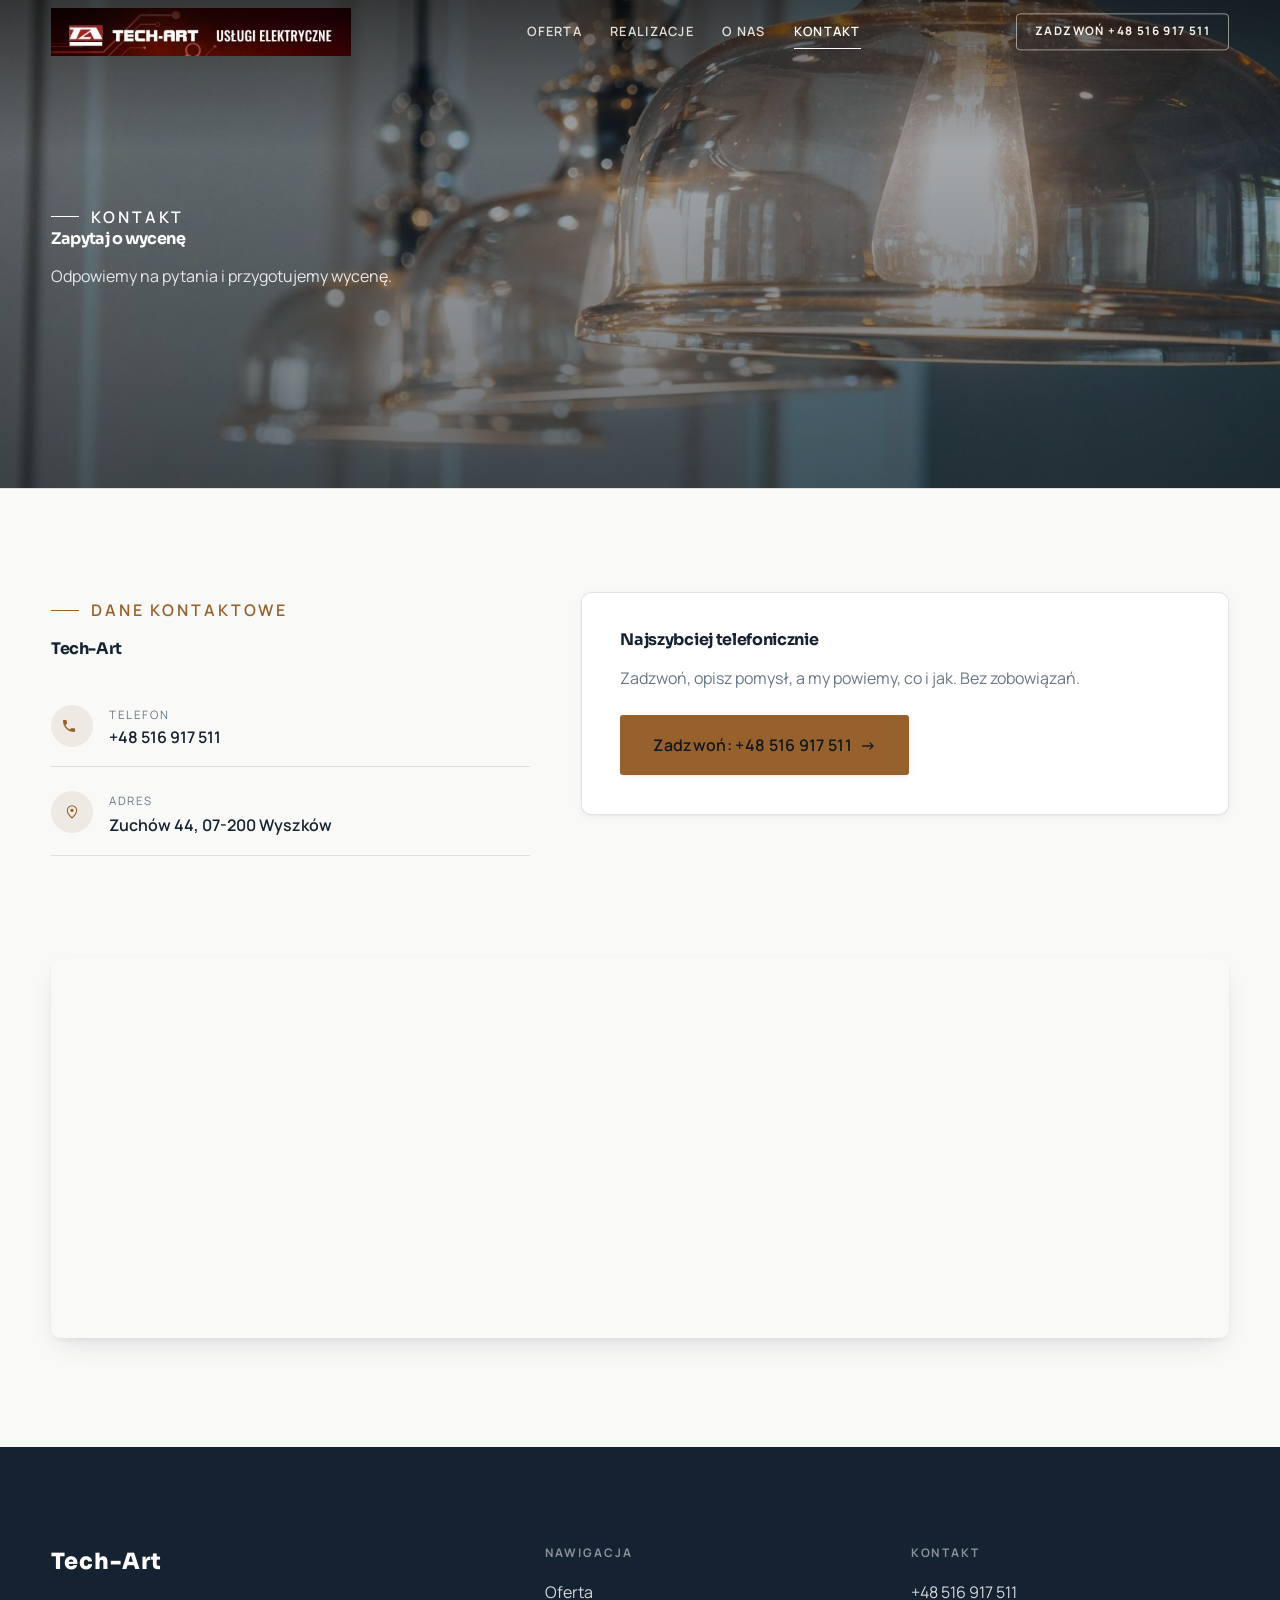
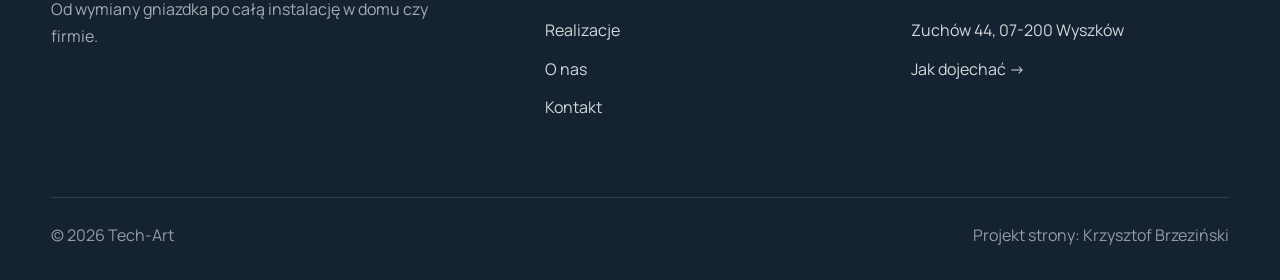
==== kontakt.html @ 869742fd "Tech-Art - strona demo (usługi elektryczne, Wyszków)" ====
<!DOCTYPE html>
<html lang="pl">
<head>
<meta charset="UTF-8">
<meta name="viewport" content="width=device-width, initial-scale=1.0">
<title>Kontakt - Tech-Art</title>
<meta name="description" content="Kontakt Tech-Art - Zuchów 44, 07-200 Wyszków">
<link rel="preconnect" href="https://fonts.googleapis.com">
<link rel="preconnect" href="https://fonts.gstatic.com" crossorigin>
<link href="https://fonts.googleapis.com/css2?family=Sora:wght@600;700;800&family=Manrope:wght@400;500;600&display=swap" rel="stylesheet">
<link rel="stylesheet" href="assets/styles.css">
</head>
<body>

<header class="nav">
  <div class="wrap nav-inner">
    <a class="brand brand-has-logo" href="index.html"><img class="brand-logo" src="img/logo.png" alt="Tech-Art"></a>
    <nav class="nav-links">
      <a href="oferta.html">Oferta</a>
      <a href="realizacje.html">Realizacje</a>
      <a href="o-nas.html">O nas</a>
      <a href="kontakt.html" class="active">Kontakt</a>
      <a href="tel:+48516917511" class="btn btn-accent">Zadzwoń +48 516 917 511</a>
    </nav>
    <button class="nav-toggle" aria-label="Menu"><span></span><span></span><span></span></button>
  </div>
</header>

<section class="pagehead">
  <img src="img/g8.jpg" alt="Tech-Art - Zapytaj o wycenę">
  <div class="wrap">
    <span class="eyebrow">Kontakt</span>
    <h1>Zapytaj o wycenę</h1>
    <p>Odpowiemy na pytania i przygotujemy wycenę.</p>
  </div>
</section>
<section>
  <div class="wrap contact-grid">
    <div class="reveal">
      <span class="eyebrow">Dane kontaktowe</span>
      <h2 style="margin:var(--space-4) 0 var(--space-6)">Tech-Art</h2>
      <div class="info-list">
        <div class="info-row"><div class="ic"><svg class="ico-tel" width="16" height="16" viewBox="0 0 24 24" fill="none" aria-hidden="true"><path d="M6.6 10.8a15.5 15.5 0 0 0 6.6 6.6l2.2-2.2a1 1 0 0 1 1-.24 11.4 11.4 0 0 0 3.6.58 1 1 0 0 1 1 1V20a1 1 0 0 1-1 1A17 17 0 0 1 3 4a1 1 0 0 1 1-1h3.5a1 1 0 0 1 1 1c0 1.25.2 2.46.58 3.6a1 1 0 0 1-.25 1l-2.23 2.2Z" fill="currentColor"/></svg></div><div><div class="lbl">Telefon</div><a class="val" href="tel:+48516917511">+48 516 917 511</a></div></div>
        <div class="info-row"><div class="ic"><svg class="ico-pin" width="16" height="16" viewBox="0 0 24 24" fill="none" aria-hidden="true"><path d="M12 21s7-6.1 7-11.5A7 7 0 0 0 5 9.5C5 14.9 12 21 12 21Z" stroke="currentColor" stroke-width="1.6" fill="none"/><circle cx="12" cy="9.5" r="2.4" fill="currentColor"/></svg></div><div><div class="lbl">Adres</div><div class="val">Zuchów 44, 07-200 Wyszków</div></div></div>
      </div>
    </div>
    <div class="reveal">
      <div class="form">
        <h3 style="margin-bottom:var(--space-4)">Najszybciej telefonicznie</h3>
        <p class="muted" style="margin-bottom:var(--space-5)">Zadzwoń, opisz pomysł, a my powiemy, co i jak. Bez zobowiązań.</p>
        <a href="tel:+48516917511" class="btn btn-accent" style="justify-content:center">Zadzwoń: +48 516 917 511 <span class="arr">→</span></a>
      </div>
    </div>
  </div>
</section>
<section style="padding-top:0">
  <div class="wrap reveal">
    <iframe class="map" title="Tech-Art - Wyszków" src="https://maps.google.com/maps?q=Tech-Art%20Wyszk%C3%B3w&z=15&output=embed" loading="lazy" referrerpolicy="no-referrer-when-downgrade"></iframe>
  </div>
</section>

<footer>
  <div class="wrap">
    <div class="foot-grid">
      <div class="foot-brand">
        <div class="name">Tech-Art</div>
        <p>Od wymiany gniazdka po całą instalację w domu czy firmie.</p>
      </div>
      <div class="foot-col">
        <h4>Nawigacja</h4>
        <a href="oferta.html">Oferta</a>
        <a href="realizacje.html">Realizacje</a>
        <a href="o-nas.html">O nas</a>
        <a href="kontakt.html">Kontakt</a>
      </div>
      <div class="foot-col">
        <h4>Kontakt</h4>
        <a href="tel:+48516917511">+48 516 917 511</a>
        <p>Zuchów 44, 07-200 Wyszków</p>
        <a href="https://maps.google.com/?cid=8040928543461426084&g_mp=CiVnb29nbGUubWFwcy5wbGFjZXMudjEuUGxhY2VzLkdldFBsYWNlEAIYBCAA" target="_blank" rel="noopener">Jak dojechać →</a>
      </div>
    </div>
    <div class="foot-bot">
      <span>© 2026 Tech-Art</span>
      <span>Projekt strony: Krzysztof Brzeziński</span>
    </div>
  </div>
</footer>
<div class="sticky-call"><a class="sc-call" href="tel:+48516917511"><svg class="ico-tel" width="16" height="16" viewBox="0 0 24 24" fill="none" aria-hidden="true"><path d="M6.6 10.8a15.5 15.5 0 0 0 6.6 6.6l2.2-2.2a1 1 0 0 1 1-.24 11.4 11.4 0 0 0 3.6.58 1 1 0 0 1 1 1V20a1 1 0 0 1-1 1A17 17 0 0 1 3 4a1 1 0 0 1 1-1h3.5a1 1 0 0 1 1 1c0 1.25.2 2.46.58 3.6a1 1 0 0 1-.25 1l-2.23 2.2Z" fill="currentColor"/></svg> Zadzwoń</a><a class="sc-quote" href="kontakt.html">Bezpłatna wycena</a></div>

<script src="assets/main.js"></script>
</body>
</html>
---- assets/styles.css ----
/* ============================================================
   STOLBASZ — premium, architektoniczny B2B fit-out
   Jasna paleta, zero brązu. System wg premium-web-craft.
   Projekt strony: Krzysztof Brzeziński
   ============================================================ */

:root{
  /* PALETA — jasna, architektoniczna, chłodna */
  --paper:#f5f7fa;          /* główne tło */
  --paper-2:#e7edf3;        /* sekcje alternatywne (chłodny jasny szary) */
  --paper-3:#e7edf3;        /* delikatne wypełnienia */
  --ink:#142231;            /* tekst główny — chłodny grafit */
  --ink-soft:#2c3e52;       /* nagłówki drugorzędne */
  --muted:#697785;          /* tekst poboczny */
  --line:rgba(20,34,49,.12);/* hairline */
  --accent:#e8a00c;         /* stonowany petrol-slate — jedyny akcent */
  --accent-d:#c47f06;
  --accent-soft:rgba(232,160,12,.10);
  --dark:#142231;           /* sekcje ciemne (stopka/CTA) */

  /* ODSTĘPY — skala 4/8 */
  --space-1:4px; --space-2:8px; --space-3:12px; --space-4:16px; --space-5:24px;
  --space-6:32px; --space-7:48px; --space-8:64px; --space-9:96px; --space-10:128px;

  /* TYPOGRAFIA — fluid clamp() */
  --text-sm:clamp(.82rem,.8rem+.1vw,.9rem);
  --text-base:clamp(1rem,.97rem+.15vw,1.1rem);
  --text-lg:clamp(1.12rem,1.05rem+.3vw,1.3rem);
  --text-h3:clamp(1.2rem,1.1rem+.5vw,1.5rem);
  --text-h2:clamp(1.9rem,1.5rem+1.9vw,2.8rem);
  --text-h1:clamp(2.6rem,1.9rem+3.6vw,4.6rem);

  /* PROMIENIE — architektoniczne, raczej ostre */
  --r-sm:3px; --r-md:6px; --r-lg:10px;

  /* RUCH */
  --ease:cubic-bezier(.25,.46,.45,.94); --dur:.24s;

  /* CIENIE — miękkie, warstwowe */
  --sh-sm:0 1px 2px rgba(16,24,32,.04), 0 2px 8px rgba(16,24,32,.05);
  --sh-md:0 2px 6px rgba(16,24,32,.05), 0 12px 28px -8px rgba(16,24,32,.12);
  --sh-lg:0 6px 14px rgba(16,24,32,.07), 0 26px 56px -18px rgba(16,24,32,.22);

  --hairline:1px solid var(--line);

  --font-display:'Sora','Manrope',sans-serif;
  --font-body:'Manrope',sans-serif;
}

*{box-sizing:border-box;margin:0;padding:0}
html{scroll-behavior:smooth}
body{
  font-family:var(--font-body);
  font-size:var(--text-base);
  line-height:1.65;
  color:var(--ink);
  background:var(--paper);
  -webkit-font-smoothing:antialiased;
  text-rendering:optimizeLegibility;
}
img{max-width:100%;display:block}
a{color:inherit;text-decoration:none}

.wrap{width:min(92%,1180px);margin-inline:auto}
section{padding-block:clamp(52px,6.5vw,96px)}

h1,h2,h3{font-family:var(--font-display);font-weight:700;line-height:1.08;letter-spacing:-.02em;color:var(--ink)}
h1{font-size:var(--text-h1);letter-spacing:-.035em}
h2{font-size:var(--text-h2);letter-spacing:-.025em}
h3{font-size:var(--text-h3)}
p{max-width:65ch}

.eyebrow{
  font-family:var(--font-body);
  font-size:var(--text-sm);
  font-weight:600;
  letter-spacing:.18em;
  text-transform:uppercase;
  color:var(--accent);
  display:inline-flex;align-items:center;gap:var(--space-3);
}
.eyebrow::before{content:"";width:28px;height:1px;background:var(--accent);display:inline-block}

.muted{color:var(--muted)}
.lead{font-size:var(--text-lg);line-height:1.55;color:var(--ink-soft);max-width:50ch}

/* ---------- BUTTONS ---------- */
.btn{
  display:inline-flex;align-items:center;gap:var(--space-2);
  font-weight:600;font-size:var(--text-sm);letter-spacing:.02em;
  padding:var(--space-4) var(--space-6);
  border-radius:var(--r-sm);
  transition:transform var(--dur) var(--ease),box-shadow var(--dur) var(--ease),background var(--dur) var(--ease);
  cursor:pointer;border:1px solid transparent;
}
.btn-accent{background:var(--accent);color:#fff;box-shadow:var(--sh-sm)}
.btn-accent:hover{background:var(--accent-d);transform:translateY(-2px);box-shadow:var(--sh-md)}
.btn-accent:active{transform:translateY(0);box-shadow:var(--sh-sm)}
.btn-ghost{background:transparent;color:var(--ink);border-color:var(--line)}
.btn-ghost:hover{border-color:var(--accent);color:var(--accent);transform:translateY(-2px)}
.btn-light{background:#fff;color:var(--ink);box-shadow:var(--sh-sm)}
.btn-light:hover{transform:translateY(-2px);box-shadow:var(--sh-md)}
.btn .arr{transition:transform var(--dur) var(--ease)}
.btn:hover .arr{transform:translateX(4px)}

/* ---------- NAV ---------- */
.nav{
  position:sticky;top:0;z-index:50;
  background:color-mix(in srgb,var(--paper) 88%,transparent);
  backdrop-filter:saturate(140%) blur(10px);
  border-bottom:var(--hairline);
}
.nav-inner{display:flex;align-items:center;justify-content:space-between;height:72px}
.brand{display:flex;flex-direction:column;line-height:1}
.brand .name{font-family:var(--font-display);font-weight:800;font-size:1.35rem;letter-spacing:.04em}
.brand .sub{font-size:.62rem;letter-spacing:.34em;text-transform:uppercase;color:var(--muted);margin-top:5px}
.nav-links{display:flex;align-items:center;gap:var(--space-6)}
.nav-links a{font-size:var(--text-sm);font-weight:500;color:var(--ink-soft);position:relative;padding-block:4px;transition:color var(--dur) var(--ease)}
.nav-links a::after{content:"";position:absolute;left:0;bottom:0;width:0;height:1.5px;background:var(--accent);transition:width var(--dur) var(--ease)}
.nav-links a:hover,.nav-links a.active{color:var(--ink)}
.nav-links a:hover::after,.nav-links a.active::after{width:100%}
.nav-links .btn{padding:var(--space-2) var(--space-5)}
/* przyciski w nav: właściwy kolor (przebij .nav-links a) + bez podkreślenia */
.nav-links a.btn-accent{color:#fff}
.nav-links a.btn-ghost,.nav-links a.btn-light{color:var(--ink)}
.nav-links a.btn::after{display:none}
.nav-toggle{display:none;background:none;border:none;cursor:pointer;flex-direction:column;gap:5px;padding:8px}
.nav-toggle span{width:24px;height:2px;background:var(--ink);transition:var(--dur)}

/* ---------- HERO (split) ---------- */
.hero{position:relative;overflow:hidden;border-bottom:var(--hairline)}
.hero-grid{display:grid;grid-template-columns:1.05fr .95fr;gap:clamp(24px,4vw,60px);align-items:center;
  padding-block:clamp(36px,4.5vw,64px)}
.hero-copy .eyebrow{margin-bottom:var(--space-5)}
.hero-copy h1{margin-bottom:var(--space-5)}
.hero-copy .lead{margin-bottom:var(--space-7)}
.hero-actions{display:flex;flex-wrap:wrap;gap:var(--space-4)}
.hero-art{position:relative;aspect-ratio:4/3;border-radius:var(--r-lg);overflow:hidden;box-shadow:var(--sh-lg)}
.hero-art img{width:100%;height:100%;object-fit:cover}
.hero-art::after{content:"";position:absolute;inset:0;background:linear-gradient(180deg,transparent 55%,rgba(18,24,28,.28))}
.hero-badge{position:absolute;left:var(--space-5);bottom:var(--space-5);z-index:2;
  background:rgba(252,252,251,.94);backdrop-filter:blur(4px);
  border-radius:var(--r-md);padding:var(--space-4) var(--space-5);box-shadow:var(--sh-md);max-width:78%}
.hero-badge strong{display:block;font-family:var(--font-display);font-size:1rem;letter-spacing:-.01em}
.hero-badge span{font-size:var(--text-sm);color:var(--muted)}

/* ---------- HERO duży / kinowy (strona główna) ---------- */
.hero-cine{position:relative;min-height:clamp(560px,82vh,840px);min-height:clamp(560px,82svh,840px);display:flex;align-items:center;overflow:hidden;border-bottom:var(--hairline)}
.hero-cine>img{position:absolute;inset:0;width:100%;height:100%;object-fit:cover;z-index:0}
.hero-cine::after{content:"";position:absolute;inset:0;z-index:1;
  background:linear-gradient(95deg,rgba(13,18,23,.86) 0%,rgba(13,18,23,.64) 32%,rgba(13,18,23,.24) 62%,rgba(13,18,23,.04) 100%)}
.hero-cine .wrap{position:relative;z-index:2;padding-block:var(--space-8)}
.hero-cine .hero-copy{max-width:660px}
.hero-cine .eyebrow{color:#fff;margin-bottom:var(--space-5)}
.hero-cine .eyebrow::before{background:#fff}
.hero-cine h1{color:#fff;margin-bottom:var(--space-5);font-size:clamp(2.9rem,2rem+4.4vw,5.2rem)}
.hero-cine .lead{color:rgba(255,255,255,.92);max-width:48ch;margin-bottom:var(--space-7)}
.hero-cine .hero-actions{display:flex;flex-wrap:wrap;gap:var(--space-4)}
@media(max-width:680px){
  .hero-cine{min-height:clamp(520px,76vh,640px);min-height:clamp(520px,76svh,640px);align-items:flex-end}
  .hero-cine::after{background:linear-gradient(0deg,rgba(13,18,23,.9) 6%,rgba(13,18,23,.45) 55%,rgba(13,18,23,.25) 100%)}
  .hero-cine .wrap{padding-bottom:var(--space-9)}
}

/* full-bleed hero variant (podstrony) */
.pagehead{position:relative;min-height:46vh;min-height:46svh;display:flex;align-items:flex-end;overflow:hidden;border-bottom:var(--hairline)}
.pagehead img{position:absolute;inset:0;width:100%;height:100%;object-fit:cover}
.pagehead::after{content:"";position:absolute;inset:0;background:linear-gradient(180deg,rgba(18,24,28,.25),rgba(18,24,28,.62))}
.pagehead .wrap{position:relative;z-index:2;padding-block:var(--space-9);color:#fff}
.pagehead h1{color:#fff;max-width:18ch}
.pagehead .eyebrow{color:#fff}
.pagehead .eyebrow::before{background:#fff}
.pagehead p{color:rgba(255,255,255,.86);margin-top:var(--space-4);max-width:54ch}

/* ---------- STRIP (pasek skrótów / liczby) ---------- */
.strip{background:var(--dark);color:#fff}
.strip .wrap{display:grid;grid-template-columns:repeat(4,1fr);gap:var(--space-6);padding-block:var(--space-8)}
.strip .item .k{font-family:var(--font-display);font-size:clamp(1.6rem,1.2rem+1.4vw,2.4rem);font-weight:800;letter-spacing:-.02em;color:#fff}
.strip .item .v{font-size:var(--text-sm);color:rgba(255,255,255,.66);margin-top:var(--space-2);line-height:1.45}
.strip .item{border-left:2px solid var(--accent);padding-left:var(--space-5)}

/* ---------- SECTION HEAD ---------- */
.head{max-width:48rem;margin-bottom:var(--space-8)}
.head.center{margin-inline:auto;text-align:center}
.head .eyebrow{margin-bottom:var(--space-4)}
.head h2{margin-bottom:var(--space-4)}
.head p{color:var(--muted);font-size:var(--text-lg);line-height:1.55}
.head.center p{margin-inline:auto}

/* ---------- INTRO SPLIT ---------- */
.split{display:grid;grid-template-columns:.92fr 1.08fr;gap:clamp(28px,5vw,80px);align-items:center}
.split.rev{grid-template-columns:1.08fr .92fr}
.split.rev .split-art{order:-1}
.split-art{position:relative;aspect-ratio:5/4;border-radius:var(--r-lg);overflow:hidden;box-shadow:var(--sh-lg)}
.split-art img{width:100%;height:100%;object-fit:cover}
.split-copy h2{margin-bottom:var(--space-5)}
.split-copy p+p{margin-top:var(--space-4)}
.split-copy .btn{margin-top:var(--space-6)}

/* ---------- SERVICES (zakres) ---------- */
.svc-grid{display:grid;grid-template-columns:repeat(auto-fit,minmax(280px,1fr));gap:var(--space-5)}
.svc{background:#fff;border:var(--hairline);border-radius:var(--r-md);padding:var(--space-7) var(--space-6);
  transition:transform var(--dur) var(--ease),box-shadow var(--dur) var(--ease),border-color var(--dur) var(--ease);
  position:relative;overflow:hidden}
.svc::before{content:"";position:absolute;left:0;top:0;width:3px;height:0;background:var(--accent);transition:height var(--dur) var(--ease)}
.svc:hover{transform:translateY(-4px);box-shadow:var(--sh-md);border-color:transparent}
.svc:hover::before{height:100%}
.svc .ic{font-family:var(--font-display);font-size:.8rem;font-weight:700;letter-spacing:.12em;color:var(--accent);margin-bottom:var(--space-4)}
.svc h3{margin-bottom:var(--space-3);font-size:1.22rem}
.svc p{color:var(--muted);font-size:var(--text-base);line-height:1.6}

/* big detailed service rows */
.svc-row{display:grid;grid-template-columns:.8fr 1.2fr;gap:clamp(20px,4vw,60px);align-items:center;padding-block:var(--space-8)}
.svc-row+.svc-row{border-top:var(--hairline)}
.svc-row.rev{grid-template-columns:1.2fr .8fr}
.svc-row.rev .svc-row-art{order:-1}
.svc-row-art{aspect-ratio:4/3;border-radius:var(--r-md);overflow:hidden;box-shadow:var(--sh-md)}
.svc-row-art img{width:100%;height:100%;object-fit:cover}
.svc-row h3{font-size:1.5rem;margin-bottom:var(--space-4)}
.svc-row .num{font-family:var(--font-display);font-size:.85rem;font-weight:700;letter-spacing:.14em;color:var(--accent);display:block;margin-bottom:var(--space-3)}
.svc-row ul{list-style:none;margin-top:var(--space-4);display:flex;flex-direction:column;gap:var(--space-2)}
.svc-row li{position:relative;padding-left:var(--space-5);color:var(--muted);font-size:var(--text-base)}
.svc-row li::before{content:"";position:absolute;left:0;top:.62em;width:8px;height:1px;background:var(--accent)}

/* ---------- GALLERY (realizacje) ---------- */
.gallery{display:grid;grid-template-columns:repeat(12,1fr);gap:var(--space-4);grid-auto-rows:200px}
/* GALERIA MASONRY — pionowe zdjęcia (portrety beauty/wellness) bez przycinania: kolumny, height auto */
.gallery-masonry{column-count:3;column-gap:var(--space-4)}
@media(max-width:900px){.gallery-masonry{column-count:2}}
@media(max-width:560px){.gallery-masonry{column-count:1}}
.gallery-masonry .m-tile{break-inside:avoid;margin:0 0 var(--space-4);padding:0;position:relative;overflow:hidden;border-radius:var(--r-md);border:1px solid var(--line)}
.gallery-masonry .m-tile img{width:100%;height:auto;display:block}
.gallery-masonry .m-tile .cap{position:absolute;left:0;right:0;bottom:0;padding:var(--space-4);color:#fff;background:linear-gradient(0deg,rgba(0,0,0,.55),transparent);font-size:var(--text-sm)}
.gallery-masonry .m-tile .cap small{display:block;font-weight:400;opacity:.78;letter-spacing:.04em;text-transform:uppercase;font-size:.66rem;margin-top:3px}
.tile{position:relative;overflow:hidden;border-radius:var(--r-md);box-shadow:var(--sh-sm);
  transition:transform var(--dur) var(--ease),box-shadow var(--dur) var(--ease)}
.tile img{width:100%;height:100%;object-fit:cover;transition:transform .6s var(--ease)}
.tile:hover{box-shadow:var(--sh-md)}
.tile:hover img{transform:scale(1.05)}
.tile .cap{position:absolute;left:0;right:0;bottom:0;padding:var(--space-5) var(--space-4) var(--space-4);
  background:linear-gradient(transparent,rgba(18,24,28,.78));color:#fff;
  font-size:var(--text-sm);font-weight:600;letter-spacing:.01em;
  opacity:0;transform:translateY(8px);transition:var(--dur) var(--ease)}
.tile:hover .cap{opacity:1;transform:translateY(0)}
.tile .cap small{display:block;font-weight:400;opacity:.78;letter-spacing:.04em;text-transform:uppercase;font-size:.66rem;margin-top:3px}
/* bento spans */
.t-wide{grid-column:span 6}
.t-tall{grid-column:span 6;grid-row:span 2}
.t-std{grid-column:span 6}
.t-third{grid-column:span 4}
.t-two3{grid-column:span 8}

/* ---------- TRUST / WIARYGODNOŚĆ ---------- */
.trust{background:var(--paper-2)}
.trust-grid{display:grid;grid-template-columns:repeat(auto-fit,minmax(240px,1fr));gap:var(--space-5);margin-top:var(--space-7)}
.trust-card{background:#fff;border-radius:var(--r-md);padding:var(--space-7) var(--space-6);box-shadow:var(--sh-sm);border-top:3px solid var(--accent)}
.trust-card .big{font-family:var(--font-display);font-size:clamp(1.8rem,1.3rem+1.6vw,2.6rem);font-weight:800;letter-spacing:-.02em;color:var(--ink);line-height:1}
.trust-card h3{font-size:1.12rem;margin:var(--space-3) 0 var(--space-2)}
.trust-card p{color:var(--muted);font-size:var(--text-base);line-height:1.55}

/* ---------- CTA band ---------- */
.cta{background:var(--dark);color:#fff;position:relative;overflow:hidden}
.cta .wrap{display:grid;grid-template-columns:1.4fr .6fr;gap:var(--space-7);align-items:center;position:relative;z-index:2}
.cta h2{color:#fff;max-width:20ch}
.cta p{color:rgba(255,255,255,.74);margin-top:var(--space-4)}
.cta-actions{display:flex;flex-direction:column;gap:var(--space-3);align-items:flex-start}
.cta::before{content:"";position:absolute;right:-80px;top:-80px;width:360px;height:360px;border-radius:50%;
  background:radial-gradient(circle,var(--accent-soft),transparent 70%)}

/* ---------- CONTACT ---------- */
.contact-grid{display:grid;grid-template-columns:.85fr 1.15fr;gap:clamp(28px,4vw,56px);align-items:start}
.info-list{display:flex;flex-direction:column;gap:var(--space-2)}
.info-row{display:flex;gap:var(--space-4);align-items:flex-start;padding-block:var(--space-4);border-bottom:var(--hairline)}
.info-row .ic{flex:none;width:42px;height:42px;display:grid;place-items:center;border-radius:50%;
  background:var(--accent-soft);color:var(--accent);font-size:1.05rem}
.info-row .lbl{font-size:.72rem;letter-spacing:.14em;text-transform:uppercase;color:var(--muted)}
.info-row .val{font-weight:600;font-size:var(--text-base);margin-top:2px}
.info-row a.val:hover{color:var(--accent)}
.map{border:none;border-radius:var(--r-lg);box-shadow:var(--sh-md);width:100%;height:100%;min-height:380px;filter:grayscale(.2) contrast(1.02)}
.form{background:#fff;border:var(--hairline);border-radius:var(--r-lg);padding:clamp(24px,3vw,40px);box-shadow:var(--sh-sm)}
.form .fld{margin-bottom:var(--space-5)}
.form label{display:block;font-size:var(--text-sm);font-weight:600;margin-bottom:var(--space-2)}
.form input,.form textarea{width:100%;font-family:inherit;font-size:var(--text-base);color:var(--ink);
  padding:var(--space-4);border:var(--hairline);border-radius:var(--r-sm);background:var(--paper);transition:border-color var(--dur)}
.form input:focus,.form textarea:focus{outline:none;border-color:var(--accent);background:#fff}
.form textarea{resize:vertical;min-height:120px}
.form .note{font-size:var(--text-sm);color:var(--muted);margin-top:var(--space-3)}

/* ---------- FOOTER ---------- */
footer{background:var(--dark);color:#fff;padding-block:var(--space-9) var(--space-6)}
.foot-grid{display:grid;grid-template-columns:1.4fr 1fr 1fr;gap:var(--space-7);margin-bottom:var(--space-8)}
.foot-brand .name{font-family:var(--font-display);font-weight:800;font-size:1.4rem;letter-spacing:.04em}
.foot-brand p{color:rgba(255,255,255,.62);margin-top:var(--space-4);font-size:var(--text-base);max-width:38ch}
.foot-col h4{font-size:.74rem;letter-spacing:.16em;text-transform:uppercase;color:rgba(255,255,255,.5);margin-bottom:var(--space-4)}
.foot-col a,.foot-col p{display:block;color:rgba(255,255,255,.82);font-size:var(--text-base);margin-bottom:var(--space-3)}
.foot-col a:hover{color:#fff}
.foot-bot{border-top:1px solid rgba(255,255,255,.12);padding-top:var(--space-5);display:flex;justify-content:space-between;flex-wrap:wrap;gap:var(--space-3);
  font-size:var(--text-sm);color:rgba(255,255,255,.55)}
.foot-bot a:hover{color:#fff}

/* ---------- REVEAL ---------- */
.reveal{opacity:0;transform:translateY(22px);transition:opacity .6s var(--ease),transform .6s var(--ease)}
.reveal.in{opacity:1;transform:none}

/* ---------- RESPONSIVE ---------- */
@media(max-width:920px){
  .hero-grid,.split,.split.rev,.svc-row,.svc-row.rev,.cta .wrap,.contact-grid,.foot-grid{grid-template-columns:1fr}
  .split.rev .split-art,.svc-row.rev .svc-row-art{order:0}
  .hero-art{aspect-ratio:16/10;max-height:420px}
  .strip .wrap{grid-template-columns:repeat(2,1fr);gap:var(--space-7)}
  .gallery{grid-auto-rows:180px}
  .t-wide,.t-tall,.t-std,.t-third,.t-two3{grid-column:span 6}
  .t-tall{grid-row:span 1}
  .cta-actions{flex-direction:row;flex-wrap:wrap}
  .foot-grid{gap:var(--space-6)}
}
@media(max-width:680px){
  .nav-links{position:fixed;inset:72px 0 auto 0;background:var(--paper);flex-direction:column;align-items:stretch;
    gap:0;padding:var(--space-4) 6%;border-bottom:var(--hairline);box-shadow:var(--sh-md);
    transform:translateY(-120%);transition:transform var(--dur) var(--ease)}
  .nav-links.open{transform:translateY(0)}
  .nav-links a{padding-block:var(--space-4);border-bottom:var(--hairline)}
  .nav-links .btn{margin-top:var(--space-3);justify-content:center}
  .nav-toggle{display:flex}
  .strip .wrap{grid-template-columns:1fr}
  .gallery{grid-template-columns:repeat(6,1fr)}
  .foot-grid{grid-template-columns:1fr}
}
@media(prefers-reduced-motion:reduce){
  *{animation-duration:.01ms!important;transition:none!important}
  .reveal{opacity:1!important;transform:none!important}
  html{scroll-behavior:auto}
}

/* ============================================================
   PREMIUM LAYER — destylat deep-researchu branż (anty-AI, spokój).
   Zmienne STOLBASZ (--accent/--ink/--paper/--line/--dark). Ruch ledwo
   zauważalny, krzywa cubic-bezier(.16,.84,.44,1); prefers-reduced-motion
   pokryte blanketem wyżej. Karty hairline zamiast cieni = #1 sygnał „nie-AI".
   ============================================================ */

/* więcej oddechu między sekcjami (liderzy: 110-130px) */
section{padding-block:clamp(64px,8vw,128px)}

/* 1) Aksamitny reveal — dłuższa, miękka krzywa zamiast „skoku" */
.reveal{transition:opacity .9s cubic-bezier(.16,.84,.44,1),transform .9s cubic-bezier(.16,.84,.44,1);will-change:opacity,transform}
/* stagger TYLKO w galerii (tam pozycja = porządek dzieci) */
.gallery .reveal:nth-child(2){transition-delay:.07s}
.gallery .reveal:nth-child(3){transition-delay:.14s}
.gallery .reveal:nth-child(4){transition-delay:.21s}
.gallery .reveal:nth-child(5){transition-delay:.28s}
.gallery .reveal:nth-child(6){transition-delay:.35s}

/* 2) Hero STATYCZNY na .hero-cine — Ken Burns CAŁKIEM WYŁĄCZONY 26.06 (3. zgłoszenie Szymona).
   GENEZA: animowanie scale na <img> hero z teksturami (cegły/framugi) re-samplinguje obraz
   klatka po klatce → na części ekranów drobne drganie/shimmer = „heroshot się trzęsie".
   translateY usunięto wcześniej, scale-only + will-change/GPU NIE wystarczyły do GWARANCJI gładkości.
   Krzysztof zażądał pewności („make sure, że błąd się nie pojawi") > efekt. Zero animacji = 0% drgania.
   Delikatny zoom zostaje TYLKO w pełnoekranowych hero gastro/studio (hg-bg/hs-bg — tło, inny
   mechanizm, chwalone, nigdy nie zgłaszane). NIE wracać do KB na .hero-cine bez realnego testu
   na sprzęcie klienta — to ryzyko regresji „trzęsienia”. */
/* BEZPIECZNY "wow" na hero = jednorazowy FADE-IN (opacity), nie zoom.
   opacity nie dotyka bitmapy → gładkie na KAŻDYM zdjęciu/ekranie/GPU, zero ryzyka migotania.
   Geometryczny ruch (scale/translate) na .hero-cine jest ZAKAZANY (bramka pilnuje). */
@keyframes heroFade{from{opacity:0}to{opacity:1}}
.hero-cine>img{transform:none;animation:heroFade 1.1s ease-out both}

/* 3) Akcentowy hairline pod nagłówkiem sekcji, który „rysuje się" przy wejściu */
.head h2{position:relative;padding-bottom:18px}
.head h2::after{content:"";position:absolute;left:0;bottom:0;height:1px;width:0;background:var(--accent);transition:width 1s cubic-bezier(.16,.84,.44,1) .15s}
.head.center h2::after{left:50%;transform:translateX(-50%)}
.head.reveal.in h2::after,.head.center.reveal.in h2::after{width:54px}

/* 4) Karty HAIRLINE zamiast cieni/zaokrągleń (najmocniejszy anty-AI detal) */
.svc{background:transparent;border:1px solid var(--line);border-radius:var(--r-sm);box-shadow:none}
.svc:hover{box-shadow:none;border-color:var(--accent);transform:translateY(-3px)}
.trust-card{background:transparent;box-shadow:none;border:1px solid var(--line);border-top:2px solid var(--accent);border-radius:var(--r-sm)}
.tile{box-shadow:none;border-radius:var(--r-sm)}
.tile:hover{box-shadow:none}

/* 5) Sticky-nav kondensuje się po przewinięciu (sygnał dopracowania) */
.nav{transition:box-shadow .4s ease,background .4s ease}
.nav.is-stuck{box-shadow:0 1px 0 var(--line),0 14px 30px -24px rgba(0,0,0,.45)}
.nav-inner{transition:height .35s var(--ease)}
.nav.is-stuck .nav-inner{height:60px}

/* 6) MANIFESTO — pełnoekranowy cytat-bohater (zastępuje generyczne „Dlaczego my") */
.manifesto{background:var(--paper-2);text-align:center}
.manifesto .wrap{max-width:60rem}
.manifesto p{font-family:var(--font-display);font-style:italic;font-size:clamp(1.6rem,1rem+2.4vw,2.8rem);line-height:1.32;color:var(--ink-soft);margin-inline:auto;max-width:26ch;position:relative;padding-top:var(--space-8)}
.manifesto p::before{content:"";position:absolute;top:0;left:50%;transform:translateX(-50%);width:54px;height:1px;background:var(--accent)}
.manifesto p span{color:var(--accent);font-style:italic}

/* 7) GATEWAYS — 3 duże bramy-zdjęcia (zamiast paska menu usług) */
.gateways{display:grid;grid-template-columns:repeat(3,1fr);gap:var(--space-4)}
.gateway{position:relative;aspect-ratio:3/4;overflow:hidden;border-radius:var(--r-sm);display:block}
.gateway img{width:100%;height:100%;object-fit:cover;transition:transform .8s var(--ease),filter .5s var(--ease)}
.gateway::after{content:"";position:absolute;inset:0;background:linear-gradient(180deg,transparent 38%,rgba(18,24,28,.74))}
.gateway:hover img{transform:scale(1.05);filter:brightness(1.05)}
.gateway .g-ttl{position:absolute;left:0;right:0;bottom:0;z-index:2;padding:var(--space-6) var(--space-5);color:#fff;font-family:var(--font-display);font-size:1.45rem;letter-spacing:-.01em;line-height:1.15}
.gateway .g-ttl small{display:block;font-family:var(--font-body);font-size:var(--text-sm);font-weight:400;opacity:.82;letter-spacing:.03em;margin-top:5px}
@media(max-width:760px){.gateways{grid-template-columns:1fr}.gateway{aspect-ratio:16/10}}

/* 8) LOGO klienta w nagłówku (gdy podane --logo) */
/* 52px domyślnie (feedback Bartka 06.07.2026: 40px ginęło, uwaga padła 3x; ~56px sprawdzone na żywym demie anna-borowiec-makeup) */
.brand-logo{height:64px;width:auto;max-width:300px;object-fit:contain;display:block}
.nav.is-stuck .brand-logo{height:52px}
@media(max-width:680px){.brand-logo{height:46px;max-width:210px}}

/* === rodzina: fachowcy === */
/* ============================================================
   RODZINA: FACHOWCY (hydraulik/elektryk/remont/brukarstwo/ogrodzenia)
   Doklejane NA WIERZCH base.css. Dziedziczy paletę/fonty skórki (trade/elektryk).
   Filozofia: telefon-bohater + zaufanie + „bezpłatna wycena". Spokój, nie krzyk.
   (count-up i podwójny iframe mapy świadomie pominięte - krytyka blueprintu.)
   ============================================================ */

/* --- PROCES - oś „jak pracujemy" (podpis rodziny, czego nie ma w meblach) --- */
.proces{background:var(--paper-2)}
.proces-line{list-style:none;display:grid;grid-template-columns:repeat(4,1fr);gap:var(--space-5);position:relative;margin:0;padding:0}
.proces-line li{position:relative;padding-top:var(--space-7)}
.proces-line li::before{content:"";position:absolute;top:14px;left:0;right:0;height:1px;background:var(--line)}
.proces-line li:last-child::before{right:50%}
.proces-line li:first-child::before{left:50%}
.proces-line li::after{content:"";position:absolute;top:9px;left:calc(50% - 6px);width:11px;height:11px;border-radius:50%;background:var(--accent);box-shadow:0 0 0 4px var(--paper-2)}
.proces-line .pno{font-family:var(--font-display);font-weight:800;font-size:1.5rem;color:var(--accent);letter-spacing:-.02em;display:block;margin-bottom:var(--space-3);text-align:center}
.proces-line h3{font-size:1.1rem;margin-bottom:var(--space-2);text-align:center}
.proces-line p{color:var(--muted);font-size:var(--text-sm);line-height:1.5;text-align:center;max-width:26ch;margin-inline:auto}
@media(max-width:820px){
  .proces-line{grid-template-columns:1fr;gap:0}
  .proces-line li{padding:var(--space-5) 0 var(--space-5) var(--space-7)}
  .proces-line li::before{left:5px;right:auto;top:0;bottom:0;width:1px;height:auto}
  .proces-line li:first-child::before,.proces-line li:last-child::before{left:5px;right:auto}
  .proces-line li::after{top:var(--space-6);left:0}
  .proces-line .pno,.proces-line h3,.proces-line p{text-align:left;margin-inline:0}
}

/* --- OBSZAR DZIAŁANIA - lokalność (chipy z REALNEGO miasta, bez drugiego iframe) --- */
.obszar .head{text-align:center;margin-inline:auto}
.obszar .head .eyebrow{justify-content:center}
.obszar-list{list-style:none;display:flex;flex-wrap:wrap;justify-content:center;gap:var(--space-3);margin:0;padding:0;max-width:60rem;margin-inline:auto}
.obszar-list li{border:1px solid var(--line);border-radius:999px;padding:var(--space-2) var(--space-5);
  font-size:var(--text-sm);font-weight:600;color:var(--ink-soft);transition:border-color .24s var(--ease),color .24s var(--ease)}
.obszar-list li:hover{border-color:var(--accent);color:var(--accent)}
.obszar-list li.is-home{background:var(--accent);border-color:var(--accent);color:#fff}

/* --- STICKY-CALL - dolny pasek mobile (najważniejszy konwerter tej rodziny) --- */
.sticky-call{display:none}
@media(max-width:820px){
  .sticky-call{display:grid;grid-template-columns:1fr 1fr;gap:1px;position:fixed;left:0;right:0;bottom:0;z-index:90;
    background:var(--line);box-shadow:0 -6px 20px -10px rgba(0,0,0,.4)}
  .sticky-call a{padding:15px 8px;text-align:center;font-weight:700;font-size:.95rem;letter-spacing:.01em}
  .sc-call{background:var(--accent);color:#fff}
  .sc-quote{background:var(--paper);color:var(--ink)}
  body{padding-bottom:56px}
}

/* --- Blok „Awaria? Dzwoń” (opcjonalny, hydraulik/elektryk) --- */
.awaria{background:var(--dark);color:#fff}
.awaria .wrap{display:flex;flex-wrap:wrap;align-items:center;justify-content:space-between;gap:var(--space-5);padding-block:var(--space-7)}
.awaria h3{color:#fff;font-size:clamp(1.3rem,1rem+1.2vw,1.8rem)}
.awaria p{color:rgba(255,255,255,.72);margin-top:var(--space-2)}
.awaria .btn-accent{white-space:nowrap}

/* === CERTYFIKATY / CZYM PRACUJEMY (gated: renderuje sie tylko gdy brief poda certy/marki/gwarancja) - mocny lever dla dekarzy === */
.auto-marki .marki-list{display:flex;flex-wrap:wrap;justify-content:center;gap:clamp(.8rem,2.5vw,1.6rem);list-style:none;margin:var(--space-7) 0 0;padding:0}
.auto-marki .marki-list li{font-family:var(--font-display);text-transform:uppercase;letter-spacing:.12em;font-weight:600;
  font-size:clamp(.82rem,1.5vw,1rem);color:var(--ink-soft);padding:.5rem 1rem;border:1px solid var(--line);border-radius:var(--r-sm)}
.marki-gwar{text-align:center;color:var(--muted);font-size:var(--text-sm);margin-top:var(--space-6)}

/* ============================================================
   FAZA 3 - OSOBNY UKŁAD FACHOWCY (research wf_e4ed63db + krytyka z policzonym WCAG). Doklejane na wierzch.
   Tożsamość: ZAUFANIE + DUŻY TELEFON + DOWÓD. Dwublok hero (zdjęcie | lity panel), bezpośrednio, solidnie.
   ============================================================ */

/* --- P0 KONTRAST: bursztyn jako TEKST na jasnym = 2.0 FAIL (policzone). Naprawy (bursztyn->ciemny tekst / ink). --- */
.btn-accent{color:#14171c}                                  /* bursztyn + ciemny tekst = 8.28 PASS */
.sticky-call .sc-call{color:#14171c}                        /* sticky bursztyn + ciemny tekst */
.obszar-list li.is-home{background:var(--ink);border-color:var(--ink);color:#fff}  /* było bursztyn+biel 2.17 -> ink+biel 16.29 */
.proces-line .pno{color:var(--ink-soft)}                    /* numery procesu: było bursztyn 2.0 -> ink-soft (czytelne); kropka osi zostaje bursztyn (grafika) */

/* --- Ikona telefonu (uzywana w hero hf-phone-num; nav styluje silnik NAV NOBU) --- */
.ico-tel{vertical-align:-2px;margin-right:.3em}

/* === HERO FACHOWCY: dwublok (zdjęcie | lity panel ink). Zdjęcie = PIERWSZE dziecko (blur-guard + mobilny stack). STATYCZNE. === */
.hero-fach{display:grid;grid-template-columns:1fr minmax(0,46%);min-height:clamp(540px,76vh,740px);min-height:clamp(540px,76svh,740px)}
.hf-photo{width:100%;height:100%;object-fit:cover;display:block;background:var(--paper-2)}  /* img = PIERWSZE dziecko sekcji (blur-guard); EAGER, bez animacji (zero janku) */
.hf-panel{order:-1;background:var(--ink);color:#fff;display:flex;flex-direction:column;justify-content:center;
  padding:clamp(2.2rem,5vw,4.5rem) clamp(1.6rem,4vw,3.6rem)}
.hf-kicker{font-family:var(--font-display);font-weight:700;text-transform:uppercase;letter-spacing:.14em;
  font-size:clamp(.74rem,1.4vw,.9rem);color:var(--accent)}
.hf-title{color:#fff;font-family:var(--font-display);font-weight:800;line-height:1.05;letter-spacing:-.01em;
  font-size:clamp(1.9rem,1.4rem+2vw,3rem);margin:var(--space-3) 0 var(--space-5)}
.hf-phone{display:inline-flex;flex-direction:column;gap:.15rem;margin-bottom:var(--space-5);width:fit-content}
.hf-phone-lab{font-size:.74rem;text-transform:uppercase;letter-spacing:.14em;color:rgba(255,255,255,.66)}
.hf-phone-num{font-family:var(--font-display);font-weight:800;color:#fff;font-variant-numeric:tabular-nums;white-space:nowrap;
  font-size:clamp(2rem,1.4rem+2.2vw,2.9rem);line-height:1;display:inline-flex;align-items:center}
.hf-phone-num .ico-tel{width:.7em;height:.7em;color:var(--accent);margin-right:.35em}   /* ikona bursztyn, cyfry białe */
.hf-phone:hover .hf-phone-num{color:var(--accent)}
.hf-actions{display:flex;flex-wrap:wrap;gap:var(--space-3)}
.hf-ghost{color:#fff;border-color:rgba(255,255,255,.45)}
.hf-trust{margin-top:var(--space-5);padding-top:var(--space-4);border-top:1px solid rgba(255,255,255,.16);
  color:rgba(255,255,255,.82);font-weight:600;font-size:var(--text-sm);letter-spacing:.01em}
@media(max-width:820px){
  .hero-fach{grid-template-columns:1fr;min-height:0}
  .hf-photo{aspect-ratio:16/10}
  .hf-panel{order:0;padding-block:clamp(2rem,7vw,3rem)}     /* DOM-order: zdjęcie na górze, panel pod */
}

/* === PROMISE BAR: zawsze-obecna sygnatura usługowa (anty recon-collapse) === */
.fach-promise{background:var(--paper-2);border-bottom:var(--hairline);padding-block:0}
.fach-promise .wrap{padding-block:var(--space-4)}
.fp-row{list-style:none;margin:0;padding:0;display:flex;flex-wrap:wrap;justify-content:center;align-items:center;gap:clamp(.6rem,2.4vw,2rem)}
.fp-row li{font-family:var(--font-display);font-weight:700;text-transform:uppercase;letter-spacing:.08em;
  font-size:clamp(.72rem,1.3vw,.85rem);color:var(--ink-soft);display:flex;align-items:center}
.fp-row li:not(:last-child)::after{content:"";width:6px;height:6px;border-radius:50%;background:var(--accent);margin-left:clamp(.6rem,2.4vw,2rem)}

/* === TRUST BAR (gated): jasne pasmo, cyfry INK (NIE bursztyn=2.0 FAIL), bursztyn jako kreska pod liczbą === */
.trust-bar{background:var(--paper);border-bottom:var(--hairline)}
.trust-bar .wrap{display:flex;flex-wrap:wrap;align-items:center;justify-content:center;gap:clamp(1rem,3vw,2.6rem);padding-block:var(--space-7)}
.tb-stats{display:flex;flex-wrap:wrap;gap:clamp(1rem,3vw,2.6rem)}
.tb-stat{display:flex;flex-direction:column;align-items:center;text-align:center;padding-bottom:var(--space-2);border-bottom:3px solid var(--accent)}
.tb-num{font-family:var(--font-display);font-weight:800;font-size:clamp(2rem,3vw,2.8rem);line-height:1;color:var(--ink);font-variant-numeric:tabular-nums}
.tb-lab{font-size:.74rem;text-transform:uppercase;letter-spacing:.08em;color:var(--muted);margin-top:.3rem}
.tb-google{font-weight:700;color:var(--ink);font-size:var(--text-base);background:var(--paper-2);border:var(--hairline);border-radius:999px;padding:.5rem 1.1rem;font-variant-numeric:tabular-nums}
.tb-seal{font-family:var(--font-display);font-weight:700;text-transform:uppercase;letter-spacing:.06em;font-size:.85rem;
  color:var(--ink);border:1px solid var(--accent);border-radius:var(--r-sm);padding:.5rem 1rem}

/* === LISTA USŁUG (zamiast bram-nastrojowych): konkret "co + zakres + wycena" === */
.fach-uslugi .fu-list{list-style:none;margin:var(--space-8) 0 0;padding:0;display:flex;flex-direction:column}
.fu-row{display:grid;grid-template-columns:minmax(11rem,1fr) 2fr auto;gap:clamp(1rem,3vw,2.5rem);align-items:center;
  padding-block:var(--space-5);border-top:1px solid var(--line)}
.fu-row:last-child{border-bottom:1px solid var(--line)}
.fu-name{font-family:var(--font-display);font-weight:700;font-size:1.15rem;color:var(--ink)}
.fu-desc{color:var(--muted);font-size:var(--text-sm);line-height:1.55}
.fu-cta{font-weight:700;font-size:var(--text-sm);color:var(--accent-d);white-space:nowrap}
.fu-cta:hover{color:var(--ink)}
@media(max-width:760px){.fu-row{grid-template-columns:1fr;gap:var(--space-2)}.fu-cta{justify-self:start}}

/* === OPINIE (gated): realne cytaty z reconu === */
.opinie-grid{display:grid;grid-template-columns:repeat(auto-fit,minmax(16rem,1fr));gap:var(--space-6);margin-top:var(--space-8)}
.op-card{margin:0;background:var(--paper);border:1px solid var(--line);border-radius:var(--r-md);padding:var(--space-6);display:flex;flex-direction:column;gap:var(--space-3)}
.op-star{color:var(--accent-d);letter-spacing:.1em;font-size:.95rem}
.op-card blockquote{margin:0;color:var(--ink-soft);font-size:var(--text-base);line-height:1.6}
.op-autor{font-family:var(--font-display);font-weight:700;color:var(--ink);font-size:.95rem}

/* === SUWAK PRZED/PO (kopia z auto.css - CSS nie dziedziczy się między rodzinami; krytyka 5b) === */
.auto-ba .ba-slider{position:relative;--ba-pos:50%;max-width:62rem;margin:var(--space-8) auto 0;aspect-ratio:16/9;
  overflow:hidden;border-radius:var(--r-sm);border:1px solid var(--line);touch-action:none;user-select:none;cursor:ew-resize}
.ba-slider img{position:absolute;inset:0;width:100%;height:100%;object-fit:cover;display:block}
.ba-before-wrap{position:absolute;inset:0;clip-path:inset(0 calc(100% - var(--ba-pos)) 0 0)}
.ba-lab{position:absolute;top:var(--space-4);z-index:3;font-family:var(--font-display);text-transform:uppercase;
  letter-spacing:.1em;font-size:.7rem;color:#fff;background:rgba(10,12,15,.6);padding:.3rem .6rem;border-radius:2px}
.ba-lab-l{left:var(--space-4)}
.ba-lab-r{right:var(--space-4)}
.ba-handle{position:absolute;top:0;bottom:0;left:var(--ba-pos);width:2px;background:var(--accent);transform:translateX(-1px);z-index:4;pointer-events:none}
.ba-handle span{position:absolute;top:50%;left:50%;transform:translate(-50%,-50%);width:38px;height:38px;border-radius:50%;
  background:var(--accent);box-shadow:0 2px 12px rgba(0,0,0,.4);display:flex;align-items:center;justify-content:center}
.ba-handle span::before,.ba-handle span::after{content:"";position:absolute;width:0;height:0;border-block:5px solid transparent}
.ba-handle span::before{left:9px;border-right:6px solid #14171c}
.ba-handle span::after{right:9px;border-left:6px solid #14171c}
.ba-podpis{text-align:center;color:var(--muted);font-size:var(--text-sm);margin-top:var(--space-5)}

/* === NAV NOBU (silnik): fachowcy === */
.nav{position:fixed;left:0;right:0;backdrop-filter:none;border-bottom:1px solid transparent;z-index:100;transition:transform .35s var(--ease),background .35s ease,box-shadow .35s ease}
.nav.nav-hidden{transform:translateY(-100%)}
.nav.is-stuck{background:transparent;box-shadow:none;border-bottom-color:transparent}
.nav.is-stuck .nav-inner{height:64px}
.nav .brand{flex-direction:row;align-items:baseline;gap:.6rem;line-height:1}
.nav .brand .name{font-family:var(--font-display);font-weight:600;font-size:1.5rem;text-transform:uppercase;letter-spacing:.14em}
.nav .brand .sub{margin-top:0;padding-left:.65rem;border-left:1px solid currentColor;font-size:.66rem;font-weight:600;letter-spacing:.22em;text-transform:uppercase}
.nav .nav-links a{font-size:.8rem;font-weight:600;text-transform:uppercase;letter-spacing:.1em;padding-block:6px}
.nav .nav-links a::after{height:1px}
.nav .nav-links a.btn-accent{font-size:.73rem;font-weight:700;text-transform:uppercase;letter-spacing:.12em;padding:.5rem 1.1rem;border-radius:4px;box-shadow:none}
.nav .nav-links a.btn-accent:hover{transform:none;box-shadow:none}
.nav .nav-links a.btn-accent{background:var(--accent);border:1px solid var(--accent);color:#14171c}
.nav .nav-links a.btn-accent:hover{background:var(--accent);border-color:var(--accent);color:#14171c;filter:brightness(1.07)}
.nav{background:transparent}
.nav::after{content:"";position:absolute;left:0;right:0;top:0;height:150px;z-index:-1;pointer-events:none;transition:opacity .35s ease;background:linear-gradient(180deg,rgba(8,6,4,.55) 0%,rgba(8,6,4,0) 100%)}
.nav.nav-solid::after{opacity:0}
.nav .brand .name{color:#f5f1ea}
.nav .brand .sub{color:rgba(245,241,234,.82)}
.nav .nav-links a:not(.btn-accent){color:rgba(245,241,234,.9)}
.nav .nav-links a:not(.btn-accent):hover,.nav .nav-links a.active:not(.btn-accent){color:#fff}
.nav .nav-links a:not(.btn-accent)::after{background:#fff}
.nav .nav-toggle span{background:#f5f1ea}
.nav.nav-solid{background:color-mix(in srgb,var(--paper) 94%,transparent);backdrop-filter:saturate(140%) blur(10px);border-bottom:var(--hairline)}
.nav.nav-solid .brand .name{color:var(--ink)}
.nav.nav-solid .brand .sub{color:var(--accent-d)}
.nav.nav-solid .nav-links a:not(.btn-accent){color:var(--ink-soft)}
.nav.nav-solid .nav-links a:not(.btn-accent):hover,.nav.nav-solid .nav-links a.active:not(.btn-accent){color:var(--ink)}
.nav.nav-solid .nav-links a:not(.btn-accent)::after{background:var(--accent-d)}
.nav.nav-solid .nav-toggle span{background:var(--ink)}
.nav.nav-solid.nav-hidden{background:transparent;box-shadow:none;border-bottom-color:transparent}
@media(min-width:681px){
.nav .nav-inner{position:relative;height:64px}
.nav .nav-links{flex:1;justify-content:center;gap:clamp(1rem,2.2vw,1.9rem);padding-right:12rem}
.nav .nav-links a.btn-accent{position:absolute;right:0;top:50%;transform:translateY(-50%);margin:0}
.nav:not(.nav-solid) .nav-links a.btn-accent{background:transparent;border-color:rgba(245,241,234,.55);color:#f5f1ea}
.nav:not(.nav-solid) .nav-links a.btn-accent:hover{background:var(--accent);border-color:var(--accent);color:#14171c;transform:translateY(-50%)}
}
@media(max-width:680px){
.nav .nav-links:not(.open){transform:translateY(-160%);visibility:hidden}
.nav .nav-links.open{visibility:visible}
.nav .brand .name{font-size:1.12rem;letter-spacing:.1em}
.nav .brand .sub{display:none}
.nav .brand{min-width:0;overflow:hidden}
.nav .nav-links{background:var(--paper)}
.nav .nav-links a:not(.btn-accent){color:var(--ink-soft)}
.nav .nav-links a:not(.btn-accent):hover,.nav .nav-links a.active:not(.btn-accent){color:var(--ink)}
}

/* === focal-point zdjęć (smartcrop) — cover nie utnie twarzy/obiektu === */
img[src$="/hero.jpg"]{object-position:42% 50%}
[style*="hero.jpg"]{background-position:42% 50%}
img[src$="/about.jpg"]{object-position:38% 50%}
[style*="about.jpg"]{background-position:38% 50%}
img[src$="/g1.jpg"]{object-position:50% 59%}
[style*="g1.jpg"]{background-position:50% 59%}
img[src$="/g2.jpg"]{object-position:50% 59%}
[style*="g2.jpg"]{background-position:50% 59%}
img[src$="/g3.jpg"]{object-position:62% 50%}
[style*="g3.jpg"]{background-position:62% 50%}
img[src$="/g5.jpg"]{object-position:38% 50%}
[style*="g5.jpg"]{background-position:38% 50%}
img[src$="/g6.jpg"]{object-position:38% 50%}
[style*="g6.jpg"]{background-position:38% 50%}
img[src$="/g7.jpg"]{object-position:68% 45%}
[style*="g7.jpg"]{background-position:68% 45%}
img[src$="/g8.jpg"]{object-position:63% 45%}
[style*="g8.jpg"]{background-position:63% 45%}
img[src$="/g9.jpg"]{object-position:38% 50%}
[style*="g9.jpg"]{background-position:38% 50%}
img[src$="/g10.jpg"]{object-position:63% 50%}
[style*="g10.jpg"]{background-position:63% 50%}
img[src$="/g12.jpg"]{object-position:67% 50%}
[style*="g12.jpg"]{background-position:67% 50%}
img[src$="/g13.jpg"]{object-position:38% 50%}
[style*="g13.jpg"]{background-position:38% 50%}
img[src$="/g14.jpg"]{object-position:62% 50%}
[style*="g14.jpg"]{background-position:62% 50%}

/* === auto-paleta ze zdjęć klienta (dopasowanie do estetyki socials) === */
:root{--accent:#96612C;--accent-d:#72471D;--accent-soft:rgba(150,97,44,0.10);--paper:#F9F9F8;--paper-2:#EFEEED;--paper-3:#E8E7E5;}
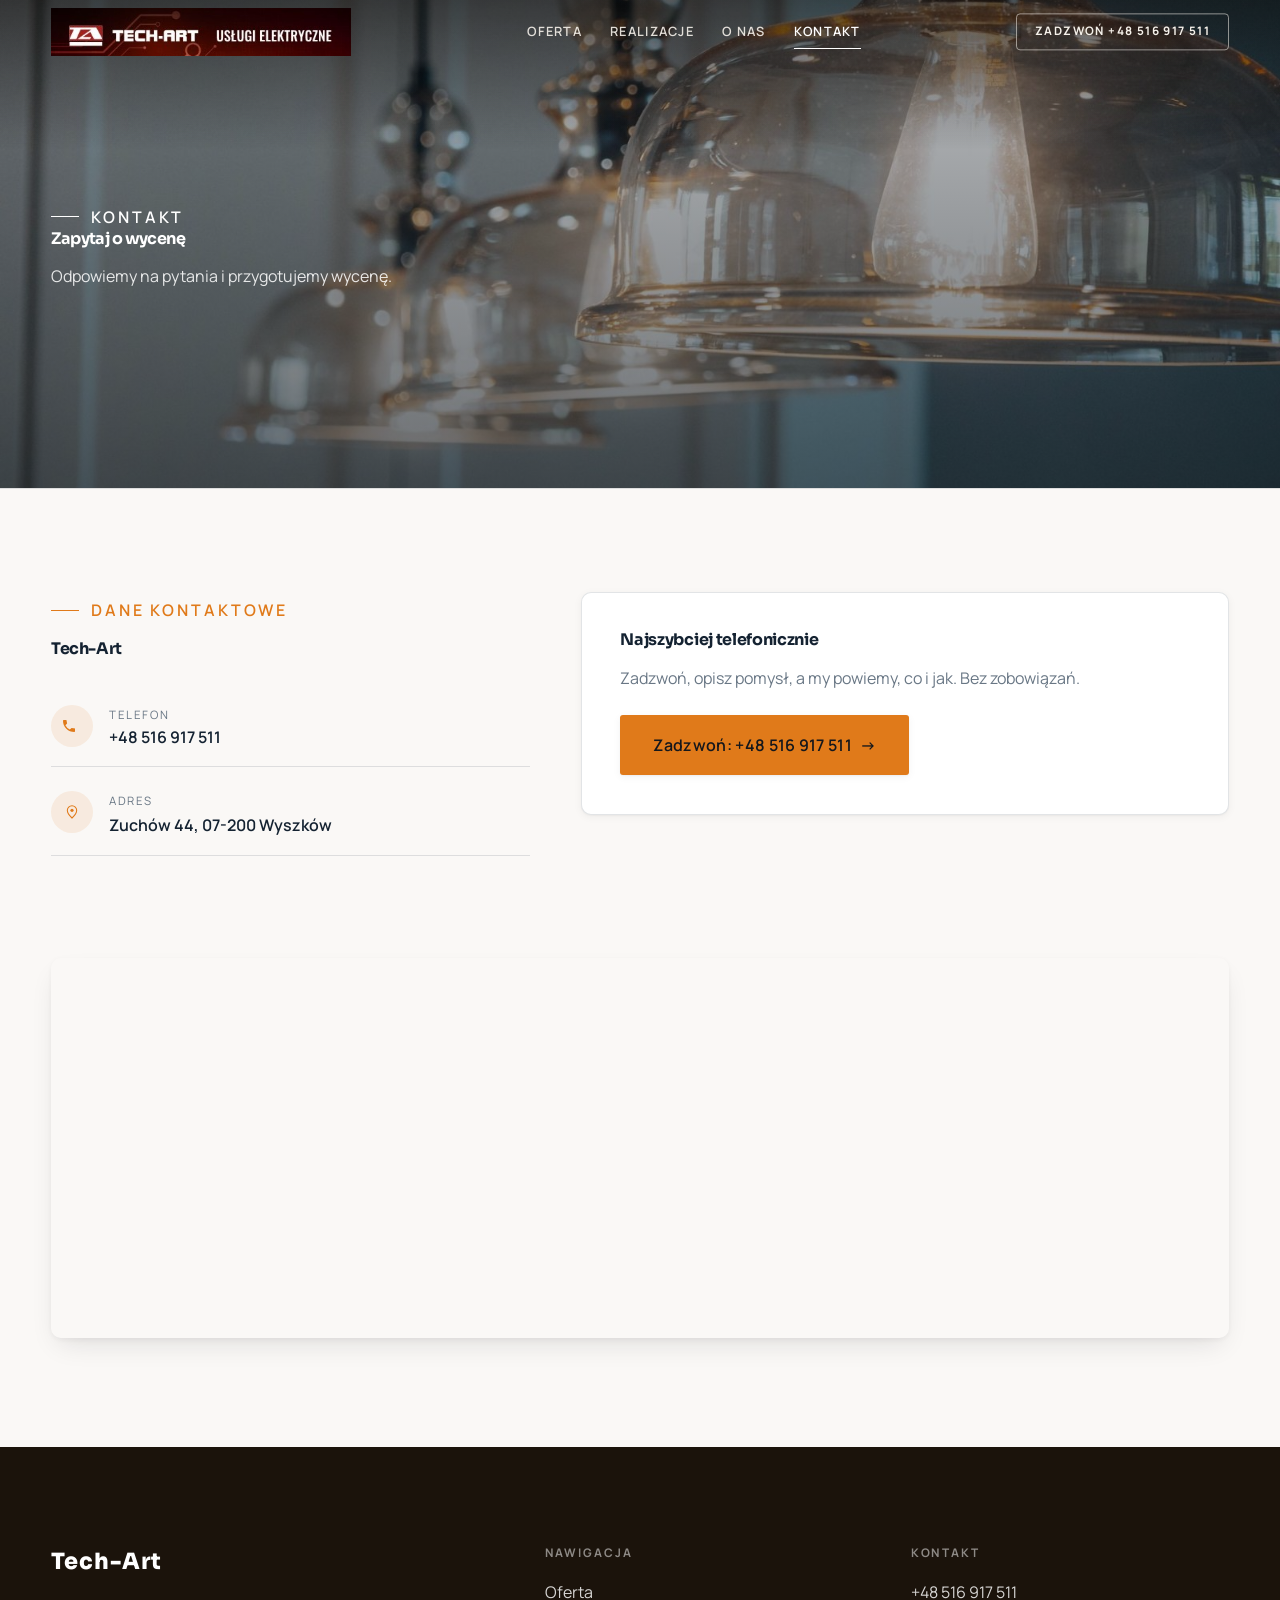
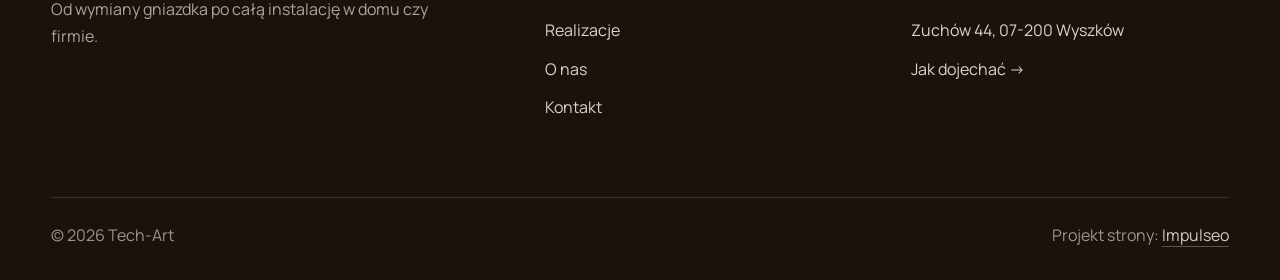
==== commit da759852: "Stopka: podpis Impulseo z linkiem + poprawka znikajacego napisu w naglowku" ====
--- a/kontakt.html
+++ b/kontakt.html
@@ -82,7 +82,7 @@
     </div>
     <div class="foot-bot">
       <span>© 2026 Tech-Art</span>
-      <span>Projekt strony: Krzysztof Brzeziński</span>
+      <span>Projekt strony: <a class="foot-credit" href="https://impulseo.pl" target="_blank" rel="noopener">Impulseo</a></span>
     </div>
   </div>
 </footer>
--- a/assets/styles.css
+++ b/assets/styles.css
@@ -1,7 +1,7 @@
 /* ============================================================
    STOLBASZ — premium, architektoniczny B2B fit-out
    Jasna paleta, zero brązu. System wg premium-web-craft.
-   Projekt strony: Krzysztof Brzeziński
+   Projekt strony: Impulseo (impulseo.pl)
    ============================================================ */
 
 :root{
@@ -641,4 +641,103 @@
 [style*="g14.jpg"]{background-position:62% 50%}
 
 /* === auto-paleta ze zdjęć klienta (dopasowanie do estetyki socials) === */
-:root{--accent:#96612C;--accent-d:#72471D;--accent-soft:rgba(150,97,44,0.10);--paper:#F9F9F8;--paper-2:#EFEEED;--paper-3:#E8E7E5;}
+:root{--accent:#e07a1a;--accent-d:#b85f10;--accent-soft:rgba(224,122,26,0.10);--paper:#FAF8F6;--paper-2:#F0ECE7;--paper-3:#E8E2DB;--dark:#1b130b;}
+
+/* ============================================================
+   BRAND REFRESH — Tech-Art (grafit + bursztyn/czerwień z logo)
+   ============================================================ */
+
+/* HERO: panel = ciepły grafit z subtelnym czerwonym poświatem (echo logo) */
+.hero-fach{padding:0}
+.hf-panel{
+  background:linear-gradient(140deg,#241a14 0%,#171009 55%,#100b07 100%);
+  position:relative;z-index:2;
+  box-shadow:38px 0 80px -34px rgba(0,0,0,.6);
+  padding:clamp(2.4rem,5vw,4.8rem) clamp(1.8rem,4vw,3.8rem);
+}
+.hf-panel::before{content:"";position:absolute;inset:0;pointer-events:none;
+  background:radial-gradient(130% 90% at 8% -10%,rgba(214,74,42,.20),transparent 55%)}
+.hf-panel>*{position:relative;z-index:1}
+
+.hf-kicker{color:#f0a24d;display:inline-flex;align-items:center;gap:.65rem}
+.hf-kicker::before{content:"";width:28px;height:2px;border-radius:2px;background:currentColor;display:inline-block}
+
+.hf-title{margin:var(--space-4) 0 var(--space-5);max-width:16ch}
+.hf-phone-num .ico-tel{color:#f0a24d}
+.hf-phone:hover .hf-phone-num{color:#f6c98f}
+
+/* przyciski: primary = bursztyn (energia, elektryka), ghost = jasny */
+.hf-actions .btn-accent{background:var(--accent);color:#1a120b;font-weight:700}
+.hf-actions .btn-accent:hover{background:#f08a2a;color:#1a120b;transform:translateY(-2px)}
+.hf-ghost{color:#fff;border-color:rgba(255,255,255,.5)}
+.hf-ghost:hover{border-color:#fff;color:#fff;background:rgba(255,255,255,.06)}
+
+.hf-meta{margin-top:var(--space-6);padding-top:var(--space-4);
+  border-top:1px solid rgba(255,255,255,.14);
+  display:flex;flex-wrap:wrap;gap:.5rem 1.6rem;
+  color:rgba(245,238,231,.78);font-size:var(--text-sm);font-weight:500}
+.hf-meta span{display:inline-flex;align-items:center;gap:.5rem}
+.hf-meta span::before{content:"";width:6px;height:6px;border-radius:50%;background:#f0a24d;flex:none}
+
+.fp-row li:not(:last-child)::after{background:var(--accent)}
+
+/* === HERO-FIT (29.07.2026) — hero DOPASOWUJE SIĘ do wysokości okna =========================
+   Zgłoszenie K. 29.07: na jego laptopie przyciski CTA w hero były ucięte dolną krawędzią
+   (Modern House). Pomiar headless (1512x879 → realny widok 792 px): dolna krawędź CTA
+   wypadała 123 px POD ekranem. Nawet przy maksymalnym oknie (982) było -20 px.
+
+   DLACZEGO POPRZEDNI FIX NIE DZIAŁAŁ: 27.07 dołożyliśmy @media(max-height:820px) — próg.
+   Widok K. ma ~792-895 px, czyli TUŻ NAD progiem → reguła w ogóle się nie włączała.
+   Progi są kruche: każdy inny laptop/dok/pasek zakładek przesuwa granicę.
+
+   ROZWIĄZANIE: zero progów. Każdy rozmiar, który decyduje o wysokości hero (typografia,
+   odstępy, padding), dostaje `min(dotychczasowa-wartość, X svh)` — czyli na wysokim ekranie
+   nic się nie zmienia, a im niższe okno, tym płynniej mniejsze. Treści NIE ucinamy.
+
+   Doklejane na SAM KONIEC styles.css (po motion) → wygrywa kaskadę, nie rusza reguł w miejscu.
+   Weryfikacja: tools-retrofit/measure_fold.py (mierzy zapas pod CTA dla 720/800/879/982). */
+
+/* ---------- HERO KINOWY (strona główna, rodziny „editorial") ---------- */
+.hero-cine .wrap{padding-block:min(var(--space-8),4svh)}
+.hero-cine .eyebrow{margin-bottom:min(var(--space-5),2svh)}
+.hero-cine h1{font-size:min(clamp(2.9rem,2rem + 4.4vw,5.2rem),7.6svh);
+  margin-bottom:min(var(--space-5),2.4svh)}
+.hero-cine .lead{font-size:min(1.125rem,2.3svh);line-height:1.55;
+  margin-bottom:min(var(--space-7),3.2svh)}
+
+/* ---------- HERO FACHOWCY — wariant A (pełny ekran) ---------- */
+.hf-panel{padding-top:min(clamp(6.5rem,13vh,9rem),11svh);
+  padding-bottom:min(clamp(2.6rem,6vh,3.6rem),4svh)}
+.hf-title{font-size:min(clamp(2.3rem,1.6rem + 3.2vw,4.3rem),7svh);
+  margin-top:min(var(--space-4),1.8svh);margin-bottom:min(var(--space-4),1.8svh)}
+.hf-lead{font-size:min(1.18rem,2.3svh);line-height:1.5}
+.hf-phone{margin-top:min(var(--space-6),2.8svh);margin-bottom:min(var(--space-5),2.2svh)}
+.hf-phone-num{font-size:min(clamp(2rem,1.5rem + 2.4vw,3.05rem),5.2svh)}
+.hf-trust{margin-top:min(var(--space-6),2.6svh);padding-top:min(var(--space-4),1.6svh)}
+
+/* Telefon: tam liczy się czytelność, nie upychanie — skalowanie wysokością wyłączone,
+   bo przy 844 px wysokości ekranu svh-limity zaczęłyby zmniejszać tekst bez potrzeby. */
+@media(max-width:680px){
+  .hero-cine h1{font-size:clamp(1.9rem,1.15rem + 4.4vw,2.7rem)}
+  .hero-cine .lead{font-size:.98rem}
+  .hf-title{font-size:clamp(2.1rem,1.6rem + 3.2vw,3rem)}
+  .hf-lead{font-size:1rem}
+  .hf-phone-num{font-size:clamp(1.9rem,1.5rem + 2.4vw,2.5rem)}
+}
+/* === /HERO-FIT === */
+
+
+/* ====== IMPULSEO-FIX-20260731 ======================================================
+   1) PODPIS w stopce jest teraz linkiem do impulseo.pl - ma być widocznie klikalny.
+   2) ŻYWY NAGŁÓWEK: warstwa przenikających kadrów (.mt-hero-layer) miała z-index:1, więc
+      lądowała NAD przyciemnieniem hero, a w rodzinie „fachowcy" nawet nad panelem z tekstem
+      (.hf-panel nie miał własnego z-index). Efekt: przy zmianie zdjęcia napis znikał i wracał.
+      Teraz warstwa idzie tam, gdzie zdjęcie tła (z-index:-2), a treść nagłówka dostaje twardy
+      z-index:3. Zmieniają się WYŁĄCZNIE zdjęcia w tle - napis stoi nieruchomo.
+      (hero-cine celowo pominięte: tam img ma z-index:0 i układ był poprawny.) */
+.foot-bot a.foot-credit{color:rgba(255,255,255,.78);text-decoration:none;border-bottom:1px solid rgba(255,255,255,.28)}
+.foot-bot a.foot-credit:hover{color:#fff;border-bottom-color:#fff}
+.hero-fach > img.mt-hero-layer,.hero-gastro > img.mt-hero-layer,.hero-auto > img.mt-hero-layer,
+.hero-dom > img.mt-hero-layer,.hero-studio > img.mt-hero-layer{z-index:-2}
+.hf-panel,.hf-inner,.hd-panel,.hk-panel,.ha-inner,.hs-inner,.hg-inner{position:relative;z-index:3}
+/* ====== koniec IMPULSEO-FIX-20260731 ====== */
